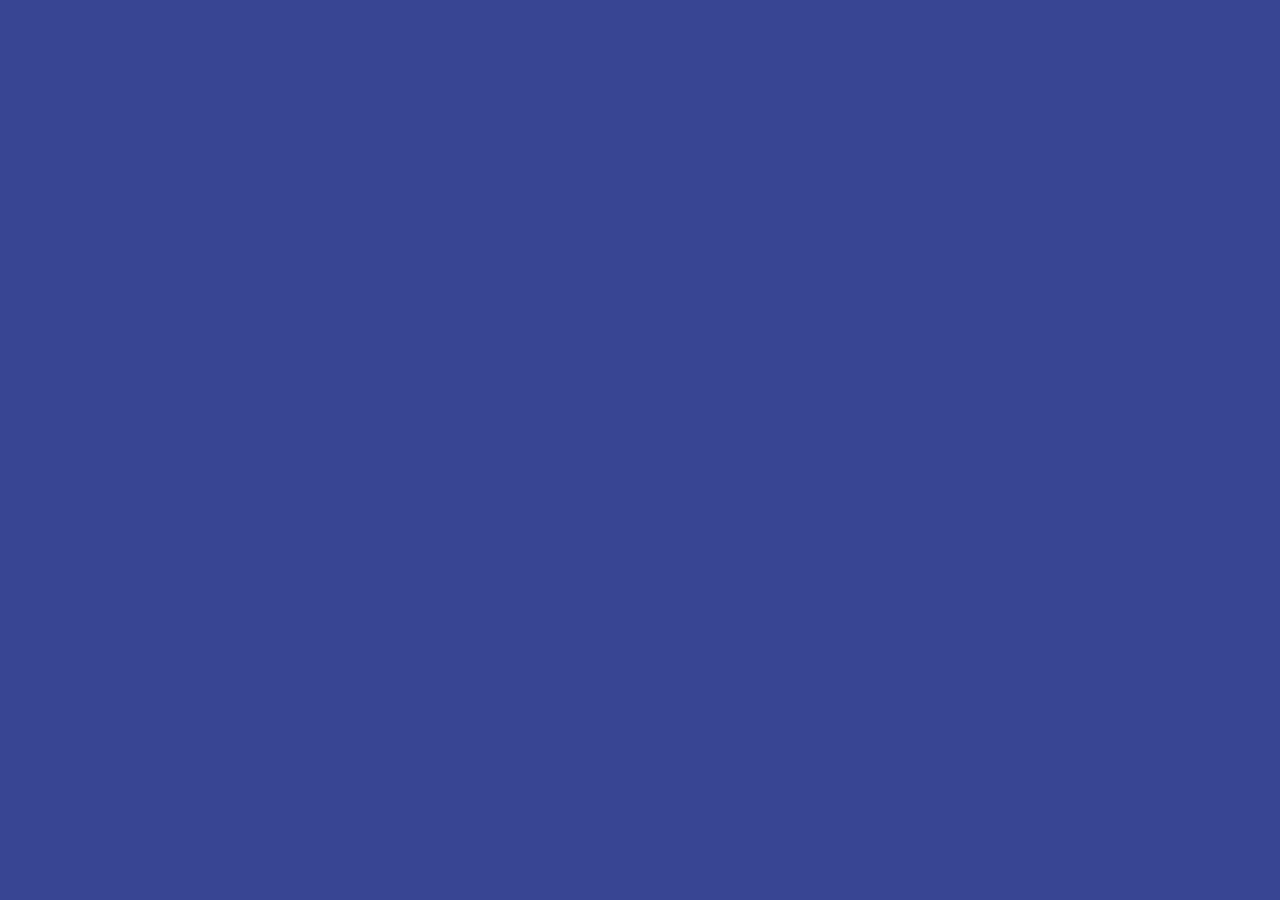
==== index.html @ 407a43a8 "Add files via upload" ====
<html lang="en">
  <head>
    <meta charset="UTF-8" />
    <meta http-equiv="X-UA-Compatible" content="IE=edge" />
    <meta name="viewport" content="width=device-width, initial-scale=1.0" />
    <title>Hi :)</title>
    <link href="style.css" rel="stylesheet" />
  </head>

  <body>
    <script src="script.js"></script>
  </body>
</html>
---- style.css ----
:root {
  --color-pink: #ff3ea1;
  --color-green: #57bf69;
  --color-blue: #364693;
  --color-yellow: #f2cc46;
}

body {
  background-color: var(--color-blue);
  color: #000000;
  padding: 0;
  margin: 0;
}
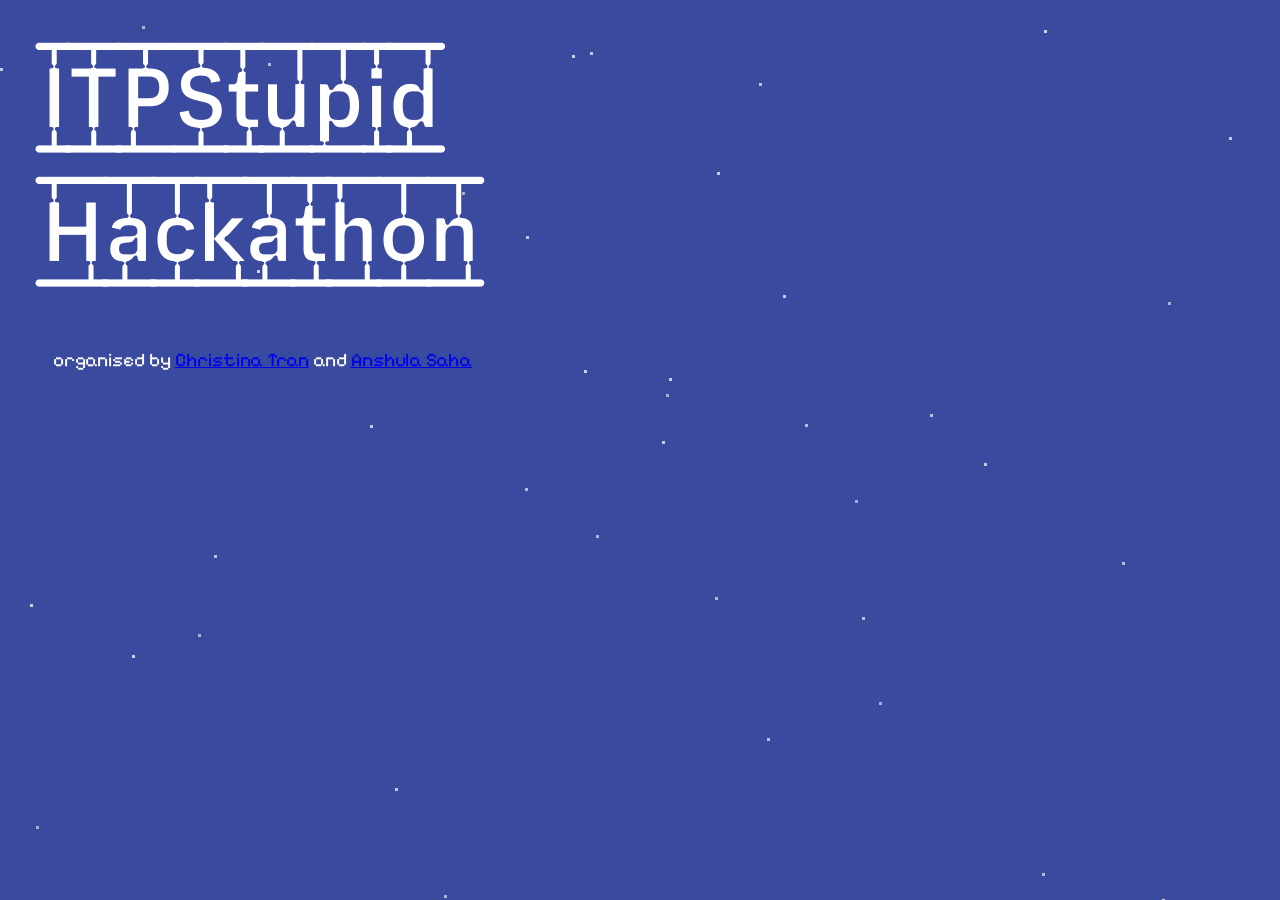
==== commit 1a0d0403: "Add files via upload" ====
--- a/index.html
+++ b/index.html
@@ -5,9 +5,27 @@
     <meta name="viewport" content="width=device-width, initial-scale=1.0" />
     <title>Hi :)</title>
     <link href="style.css" rel="stylesheet" />
+    <script src="script.js"></script>
   </head>
 
   <body>
-    <script src="script.js"></script>
+    <canvas id="space"></canvas>
+
+    <section class="heroSection">
+      <h1 class="mainTitle">
+        ITP Stupid <br />
+        Hackathon
+      </h1>
+      <h3 class="organisers">
+        organised by <a href="https://www.linkedin.com/in/christinattran/">Christina Tran</a> and
+        <a href="https://www.linkedin.com/in/anshula-saha-470641218/">Anshula Saha</a>
+      </h3>
+    </section>
+
+    <section class="nyanTuna">
+      <id ="rainbow">
+        <img src="" />
+      </id>
+    </section>
   </body>
 </html>
--- a/style.css
+++ b/style.css
@@ -5,9 +5,71 @@
   --color-yellow: #f2cc46;
 }
 
+@font-face {
+  font-family: "mainFont";
+  src: url("./mainFont.woff2") format("woff2");
+  font-weight: 700;
+  font-display: swap;
+}
+
+@font-face {
+  font-family: "myFont";
+  src: url("./myFont.woff2") format("woff2");
+  font-weight: 700;
+  font-display: swap;
+}
+
 body {
   background-color: var(--color-blue);
   color: #000000;
   padding: 0;
   margin: 0;
+  background-color: --color-blue;
+  width: 100vw;
+  height: 100vh;
+  overflow: hidden;
+  box-sizing: border-box;
 }
+
+canvas {
+  display: block;
+}
+
+#space {
+  position: fixed;
+  inset: 0;
+  z-index: 0;
+}
+
+.heroSection {
+  position: relative;
+  z-index: 1;
+  color: #ffffff;
+  padding: 40px;
+}
+
+h1 {
+  position: absolute;
+  /* left: 28rem; moving this inwards */
+  top: 40%;
+
+  margin: 0;
+
+  font-family: "mainFont", sans-serif;
+  font-size: clamp(3rem, 7vmax, 12rem);
+  letter-spacing: -0.001em;
+  line-height: 1.5;
+}
+
+h3 {
+  position: absolute;
+  left: 4%;
+  top: 430%;
+
+  margin: 2;
+
+  font-family: "myFont", sans-serif;
+  font-size: clamp(1.2rem, 1.5vw, 1.8rem);
+  letter-spacing: -0.001em;
+  line-height: 1.5;
+}
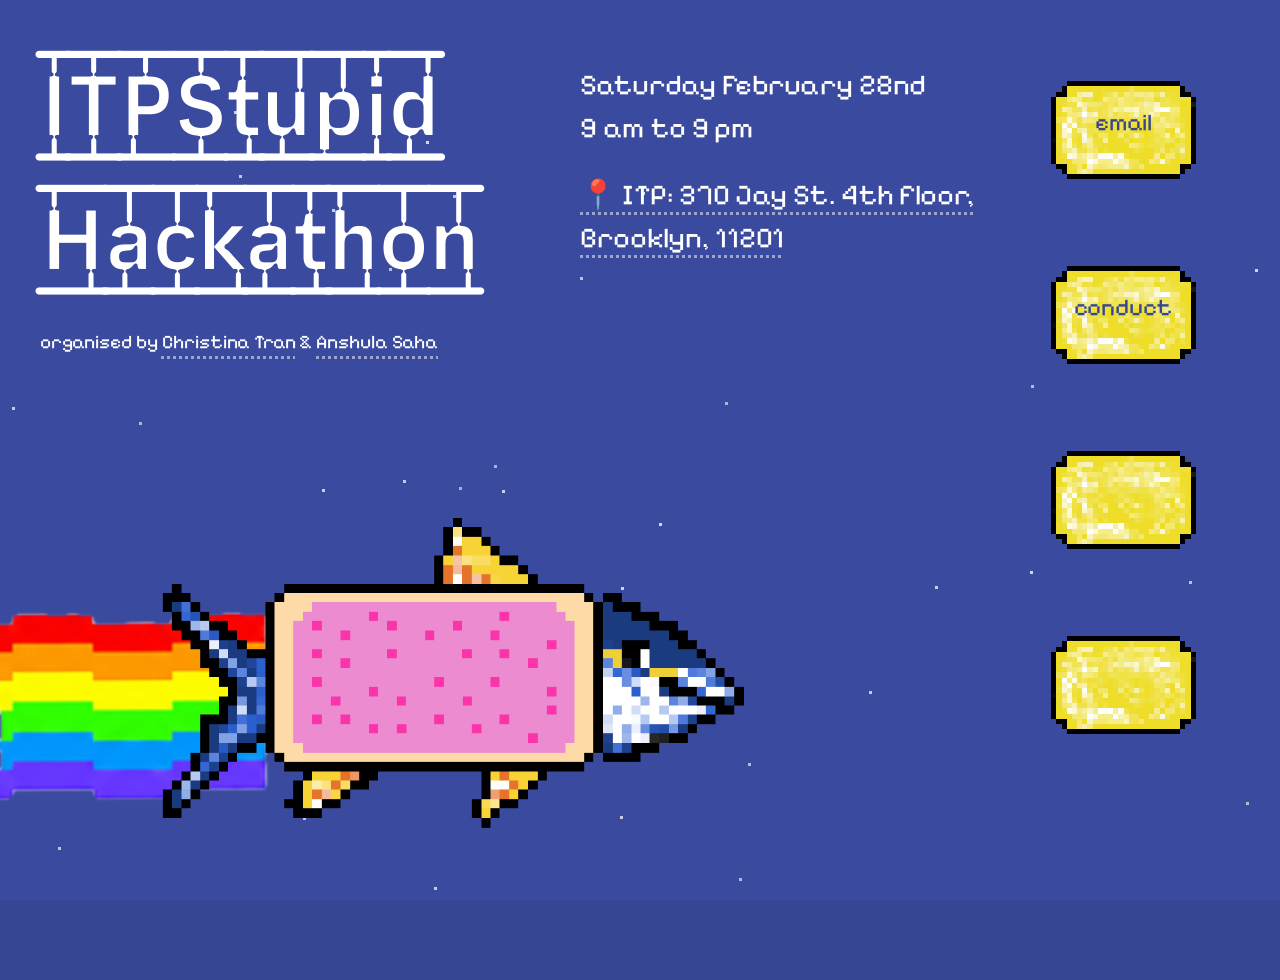
==== commit d681135d: "Add files via upload" ====
--- a/index.html
+++ b/index.html
@@ -3,29 +3,54 @@
     <meta charset="UTF-8" />
     <meta http-equiv="X-UA-Compatible" content="IE=edge" />
     <meta name="viewport" content="width=device-width, initial-scale=1.0" />
-    <title>Hi :)</title>
+    <title>Stupid Hackathon 2026</title>
     <link href="style.css" rel="stylesheet" />
-    <script src="script.js"></script>
+    <script src="script.js" defer></script>
   </head>
 
   <body>
     <canvas id="space"></canvas>
 
-    <section class="heroSection">
-      <h1 class="mainTitle">
-        ITP Stupid <br />
-        Hackathon
-      </h1>
-      <h3 class="organisers">
-        organised by <a href="https://www.linkedin.com/in/christinattran/">Christina Tran</a> and
-        <a href="https://www.linkedin.com/in/anshula-saha-470641218/">Anshula Saha</a>
-      </h3>
-    </section>
+    <main class="heroLayout">
+      <header class="heroText">
+        <h1 class="mainTitle">
+          ITP Stupid <br />
+          Hackathon
+        </h1>
+        <h3 class="organisers">
+          organised by
+          <a href="https://www.linkedin.com/in/christinattran/">Christina Tran</a>
+          &
+          <a href="https://anshulasaha.com/">Anshula Saha</a>
+        </h3>
+      </header>
 
-    <section class="nyanTuna">
-      <id ="rainbow">
-        <img src="" />
-      </id>
-    </section>
+      <div class="dateTimeLocation">
+        <h2>
+          Saturday February 28nd <br />
+          9 am to 9 pm
+        </h2>
+        <h2>
+          <a
+            href="https://www.google.com/maps/place/ITP/@40.692908,-73.9900368,17z/data=!3m2!4b1!5s0x89c25a4bbe999fdb:0xac72c04b489f9aeb!4m6!3m5!1s0x89c25b6363d5c951:0x7fe197027abbadb5!8m2!3d40.692904!4d-73.9874565!16s%2Fg%2F11f5_74z4r?entry=tts"
+          >
+            📍 ITP: 370 Jay St. 4th floor, <br />
+            Brooklyn, 11201
+          </a>
+        </h2>
+      </div>
+
+      <div class="buttons">
+        <a class="pixelButton" href="mailto:anshula.saha@nyu.edu">email</a>
+        <a class="pixelButton" href="/codeOfConduct.html">conduct</a>
+        <img src="button.png" class="pixelButton" />
+        <img src="button.png" class="pixelButton" />
+      </div>
+
+      <section class="nyanTuna">
+        <img src="rainbow.png" class="rainbow" id="rainbow" alt="rainbow trail" />
+        <img src="NyanTuna.gif" class="tuna" id="tuna" alt="tuna fish" />
+      </section>
+    </main>
   </body>
 </html>
--- a/style.css
+++ b/style.css
@@ -21,18 +21,28 @@
 
 body {
   background-color: var(--color-blue);
-  color: #000000;
+  color: #fff;
   padding: 0;
   margin: 0;
-  background-color: --color-blue;
-  width: 100vw;
-  height: 100vh;
-  overflow: hidden;
+  overflow-x: hidden;
+  overflow-y: auto; /* or scroll */
+  height: auto; /* remove 100vh lock */
+  min-height: 100vh;
   box-sizing: border-box;
 }
 
 canvas {
   display: block;
+}
+
+a,
+a:visited {
+  color: inherit;
+  text-decoration-style: dotted;
+  text-decoration-skip-ink: auto;
+  text-decoration-thickness: 3px;
+  text-underline-offset: 8px;
+  text-decoration-color: hsl(0 0 100% / 50%);
 }
 
 #space {
@@ -41,35 +51,139 @@
   z-index: 0;
 }
 
-.heroSection {
+.heroLayout {
   position: relative;
   z-index: 1;
   color: #ffffff;
   padding: 40px;
+  display: grid;
+  gap: 32px;
+  grid-template-areas:
+    "title"
+    "metadata"
+    "illo"
+    "buttons";
+  min-height: 100svh;
+
+  @media (min-width: 32em) {
+    grid-template-areas:
+      "title buttons"
+      "metadata buttons"
+      "illo buttons";
+  }
+
+  @media (min-width: 64em) {
+    grid-template-areas:
+      "title title metadata buttons"
+      "illo illo metadata buttons";
+  }
+}
+
+.heroText {
+  grid-area: title;
+}
+.dateTimeLocation {
+  grid-area: metadata;
+}
+.nyanTuna {
+  grid-area: illo;
+}
+.buttons {
+  grid-area: buttons;
 }
 
 h1 {
-  position: absolute;
-  /* left: 28rem; moving this inwards */
-  top: 40%;
+  margin: 0;
+}
 
-  margin: 0;
-
+.mainTitle {
   font-family: "mainFont", sans-serif;
   font-size: clamp(3rem, 7vmax, 12rem);
   letter-spacing: -0.001em;
   line-height: 1.5;
 }
 
+.pageTitle {
+  font-family: "mainFont", sans-serif;
+  color: #ffffff;
+  font-size: clamp(3rem, 7vmax, 12rem);
+  letter-spacing: -0.001em;
+  line-height: 1.5;
+}
+
 h3 {
-  position: absolute;
-  left: 4%;
-  top: 430%;
+}
 
-  margin: 2;
-
+.organisers {
   font-family: "myFont", sans-serif;
   font-size: clamp(1.2rem, 1.5vw, 1.8rem);
   letter-spacing: -0.001em;
   line-height: 1.5;
 }
+
+.subheading {
+  font-family: "myFont", sans-serif;
+  font-size: clamp(1.2rem, 1.5vw, 1.8rem);
+  letter-spacing: -0.001em;
+  line-height: 1.5;
+  color: #ffffff;
+}
+
+.dateTimeLocation {
+  font-family: "myFont", sans-serif;
+  font-size: clamp(1.2rem, 1.4vw, 1.8rem);
+  letter-spacing: -0.004em;
+  line-height: 1.5;
+}
+
+.nyanTuna {
+  position: relative;
+  z-index: -1;
+  width: 600px;
+  height: 0px;
+  max-width: 85vw;
+
+  @media (min-width: 32em) {
+    position: fixed;
+    left: 0;
+    bottom: 20px;
+  }
+}
+
+.rainbow {
+  position: absolute;
+  left: -5vh;
+  top: -31vh;
+  width: 320px;
+}
+
+.tuna {
+  position: absolute;
+  left: 17vh;
+  top: -58vh;
+  width: 600px;
+}
+
+.buttons {
+  display: flex;
+  gap: 20px;
+
+  @media (min-width: 32em) {
+    flex-direction: column;
+  }
+}
+
+.pixelButton {
+  width: 165px; /* or your pixel size */
+  image-rendering: pixelated;
+  aspect-ratio: 1 / 1;
+  display: grid;
+  place-content: center;
+  background-image: url(button.png);
+  text-decoration: none;
+  color: var(--color-blue);
+  background-size: 100% 100%;
+  background-position: center center;
+  font-family: "myFont", sans-serif;
+  font-size: 1.5rem;
+}
